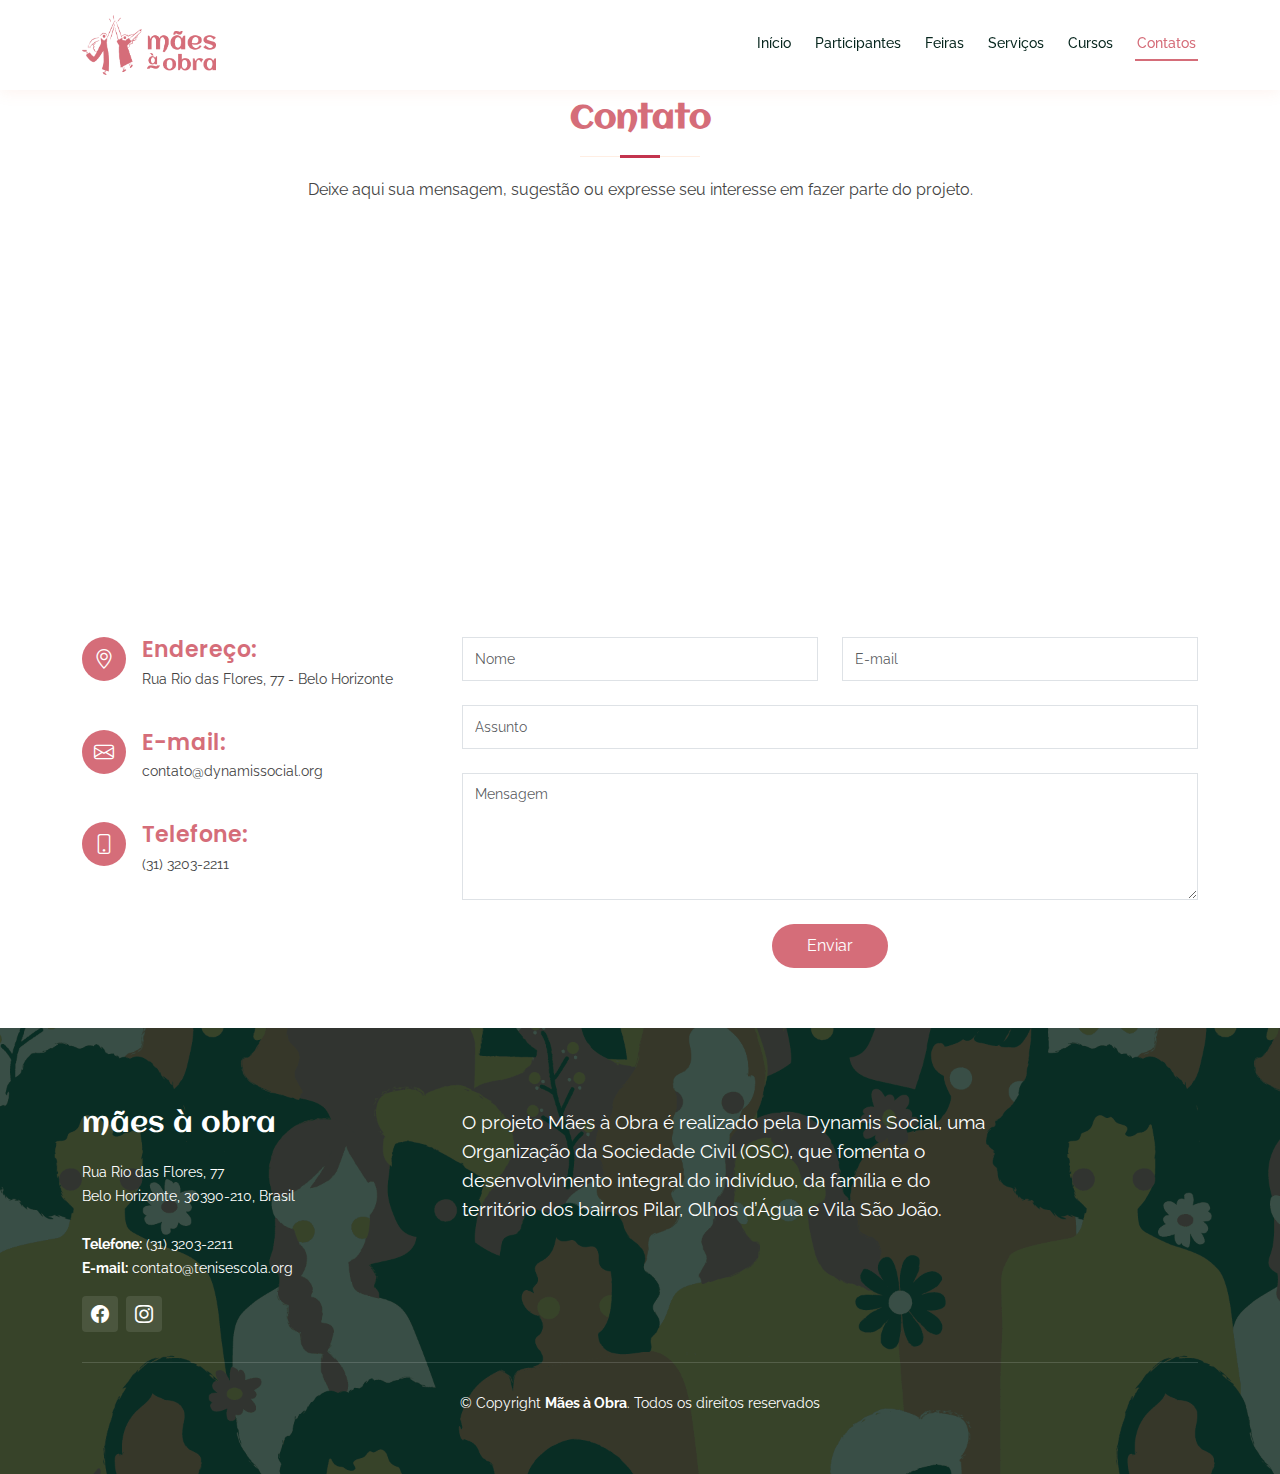
==== contatos.html @ 476159ba "Separando em páginas diferentes" ====
<!DOCTYPE html>
<html lang="en">

<head>
    <meta charset="utf-8">
    <meta content="width=device-width, initial-scale=1.0" name="viewport">

    <title>Mães à Obra</title>
    <meta content="" name="description">
    <meta content="" name="keywords">

    <!--IMAGEM DE PRÉ VISUALIZAÇÃO - META-tags OpenGraph-->
    <meta property="og:title" content="Mães à Obra" />
    <meta property="og:description"
        content="Somos um grupo de mulheres da região periférica de Belo Horizonte, que se uniram para criar produtos de gastronomia e artesanato" />
    <meta property="og:image" content="C:/ProjetosPHP/GIT_proj_maes_a_obra/assets/img/img-preview.jpg" />
    <meta property="og:url" content="C:/ProjetosPHP/GIT_proj_maes_a_obra/" />

    <!-- Favicons -->
    <link href="assets/img/favicon.png" rel="icon">
    <link href="assets/img/apple-touch-icon.png" rel="apple-touch-icon">

    <!-- Google Fonts -->
    <link rel="preconnect" href="https://fonts.googleapis.com">
    <link rel="preconnect" href="https://fonts.gstatic.com" crossorigin>
    <link
        href="https://fonts.googleapis.com/css?family=Open+Sans:300,300i,400,400i,600,600i,700,700i|Raleway:300,300i,400,400i,500,500i,600,600i,700,700i|Poppins:300,300i,400,400i,500,500i,600,600i,700,700i"
        rel="stylesheet">
    <link href="https://fonts.googleapis.com/css2?family=Aclonica&display=swap" rel="stylesheet">

    <!-- Vendor CSS Files -->
    <link href="assets/vendor/animate.css/animate.min.css" rel="stylesheet">
    <link href="assets/vendor/aos/aos.css" rel="stylesheet">
    <link href="assets/vendor/bootstrap/css/bootstrap.min.css" rel="stylesheet">
    <link href="assets/vendor/bootstrap-icons/bootstrap-icons.css" rel="stylesheet">
    <link href="assets/vendor/glightbox/css/glightbox.min.css" rel="stylesheet">
    <link href="assets/vendor/swiper/swiper-bundle.min.css" rel="stylesheet">

    <!-- Template Main CSS File -->
    <link href="assets/css/style.css" rel="stylesheet">

</head>

<body>


    <!-- ======= Header ======= -->
    <header id="header" class="">
        <div class="container d-flex align-items-center">

            <a href="index.html" class="logo me-auto"><img src="assets/img/logo.png" class="img-fluid"></a>

            <nav id="navbar" class="navbar order-last order-lg-0">
                <ul>
                    <li><a class="nav-link" href="index.html">Início</a></li>
                    <li><a class="nav-link" href="participantes.html">Participantes</a></li>
                    <li><a class="nav-link" href="feiras.html">Feiras</a></li>
                    <li><a class="nav-link" href="servicos.html">Serviços</a></li>
                    <li><a class="nav-link" href="cursos.html">Cursos</a></li>
                    <li><a class="nav-link active" href="contatos.html">Contatos</a></li>
                </ul>
                <i class="bi bi-list mobile-nav-toggle"></i>
            </nav>

        </div>
    </header>

    <main id="main">

        <!-- ======= Contatos Section ======= -->
        <section id="contatos" class="contatos">
            <div class="container">

                <div class="section-title">
                    <h2>Contato</h2>
                    <p>Deixe aqui sua mensagem, sugestão ou expresse seu interesse em fazer parte do projeto.</p>
                </div>
            </div>

            <div>
                <iframe style="border:0; width: 100%; height: 350px;"
                    src="https://www.google.com/maps/embed?pb=!1m18!1m12!1m3!1d3749.2425181381404!2d-43.9718204!3d-19.9983337!2m3!1f0!2f0!3f0!3m2!1i1024!2i768!4f13.1!3m3!1m2!1s0xa6bd120eecb1a5%3A0xe00b773ea09db73e!2sRua%20Rio%20das%20Flores%2C%2077%20-%20Pilar%2C%20Belo%20Horizonte%20-%20MG%2C%2030390-210%2C%20Brazil!5e0!3m2!1sen!2sau!4v1718687405241!5m2!1sen!2sau"
                    frameborder="0" allowfullscreen></iframe>
            </div>

            <div class="container">
                <div class="row mt-5">

                    <div class="col-lg-4">
                        <div class="info">
                            <div class="address">
                                <i class="bi bi-geo-alt"></i>
                                <h4>Endereço:</h4>
                                <p>Rua Rio das Flores, 77 - Belo Horizonte</p>
                            </div>

                            <div class="email">
                                <i class="bi bi-envelope"></i>
                                <h4>E-mail:</h4>
                                <p>contato@dynamissocial.org</p>
                            </div>

                            <div class="phone">
                                <i class="bi bi-phone"></i>
                                <h4>Telefone:</h4>
                                <p>(31) 3203-2211</p>
                            </div>

                        </div>

                    </div>

                    <div class="col-lg-8 mt-5 mt-lg-0">

                        <form action="forms/contact.php" method="post" role="form" class="php-email-form">
                            <div class="row">
                                <div class="col-md-6 form-group">
                                    <input type="text" name="name" class="form-control" id="name" placeholder="Nome"
                                        required>
                                </div>
                                <div class="col-md-6 form-group mt-3 mt-md-0">
                                    <input type="email" class="form-control" name="email" id="email"
                                        placeholder="E-mail" required>
                                </div>
                            </div>
                            <div class="form-group mt-3">
                                <input type="text" class="form-control" name="subject" id="subject"
                                    placeholder="Assunto" required>
                            </div>
                            <div class="form-group mt-3">
                                <textarea class="form-control" name="message" rows="5" placeholder="Mensagem"
                                    required></textarea>
                            </div>
                            <div class="my-3">
                                <div class="loading">Loading</div>
                                <div class="error-message"></div>
                                <div class="sent-message">Your message has been sent. Thank you!</div>
                            </div>
                            <div class="text-center"><button type="submit">Enviar</button></div>
                        </form>

                    </div>

                </div>

            </div>
        </section>


    </main><!-- End #main -->


    <!-- ======= Footer ======= -->
    <footer id="footer" class="footer">

        <div class="footer-content position-relative">
            <div class="container">
                <div class="row">

                    <div class="col-lg-4 col-md-6">
                        <div class="footer-info">
                            <h3>mães à obra</h3>
                            <p>
                                Rua Rio das Flores, 77 <br>
                                Belo Horizonte, 30390-210, Brasil<br><br>
                                <strong>Telefone:</strong> (31) 3203-2211<br>
                                <strong>E-mail:</strong> contato@tenisescola.org<br>
                            </p>
                            <div class="social-links d-flex mt-3">
                                <a href="#" class="d-flex align-items-center justify-content-center"><i
                                        class="bi bi-facebook"></i></a>
                                <a href="https://www.instagram.com/maesaobra_dynamis/"
                                    class="d-flex align-items-center justify-content-center"><i
                                        class="bi bi-instagram"></i></a>
                            </div>
                        </div>
                    </div><!-- End footer info column-->

                    <div class="col-lg-6 col-md-6">
                        <div class="footer-sentence">
                            <p>O projeto Mães à Obra é realizado pela Dynamis Social, uma Organização da Sociedade Civil
                                (OSC), que fomenta o desenvolvimento integral do indivíduo, da família e do território
                                dos bairros Pilar, Olhos d’Água e Vila São João.</p>
                            <!-- <h2>Acreditamos na transformação e na inclusão.</h2> -->
                        </div>
                    </div>


                </div>
            </div>
        </div>

        <div class="footer-legal text-center position-relative">
            <div class="container">
                <div class="copyright">
                    &copy; Copyright <strong><span>Mães à Obra</span></strong>. Todos os direitos reservados
                </div>
            </div>
        </div>

    </footer>

    <div id="preloader"></div>

    <a href="#" class="back-to-top d-flex align-items-center justify-content-center">
        <i class="bi bi-arrow-up-short"></i>
    </a>

    <!-- Vendor JS Files -->
    <script src="assets/vendor/bootstrap/js/bootstrap.bundle.min.js"></script>
    <script src="assets/vendor/glightbox/js/glightbox.min.js"></script>
    <script src="assets/vendor/swiper/swiper-bundle.min.js"></script>
    <script src="assets/vendor/php-email-form/validate.js"></script>
    <script src="assets/vendor/aos/aos.js"></script>

    <!-- Template Main JS File -->
    <script src="assets/js/main.js"></script>



</body>

</html>
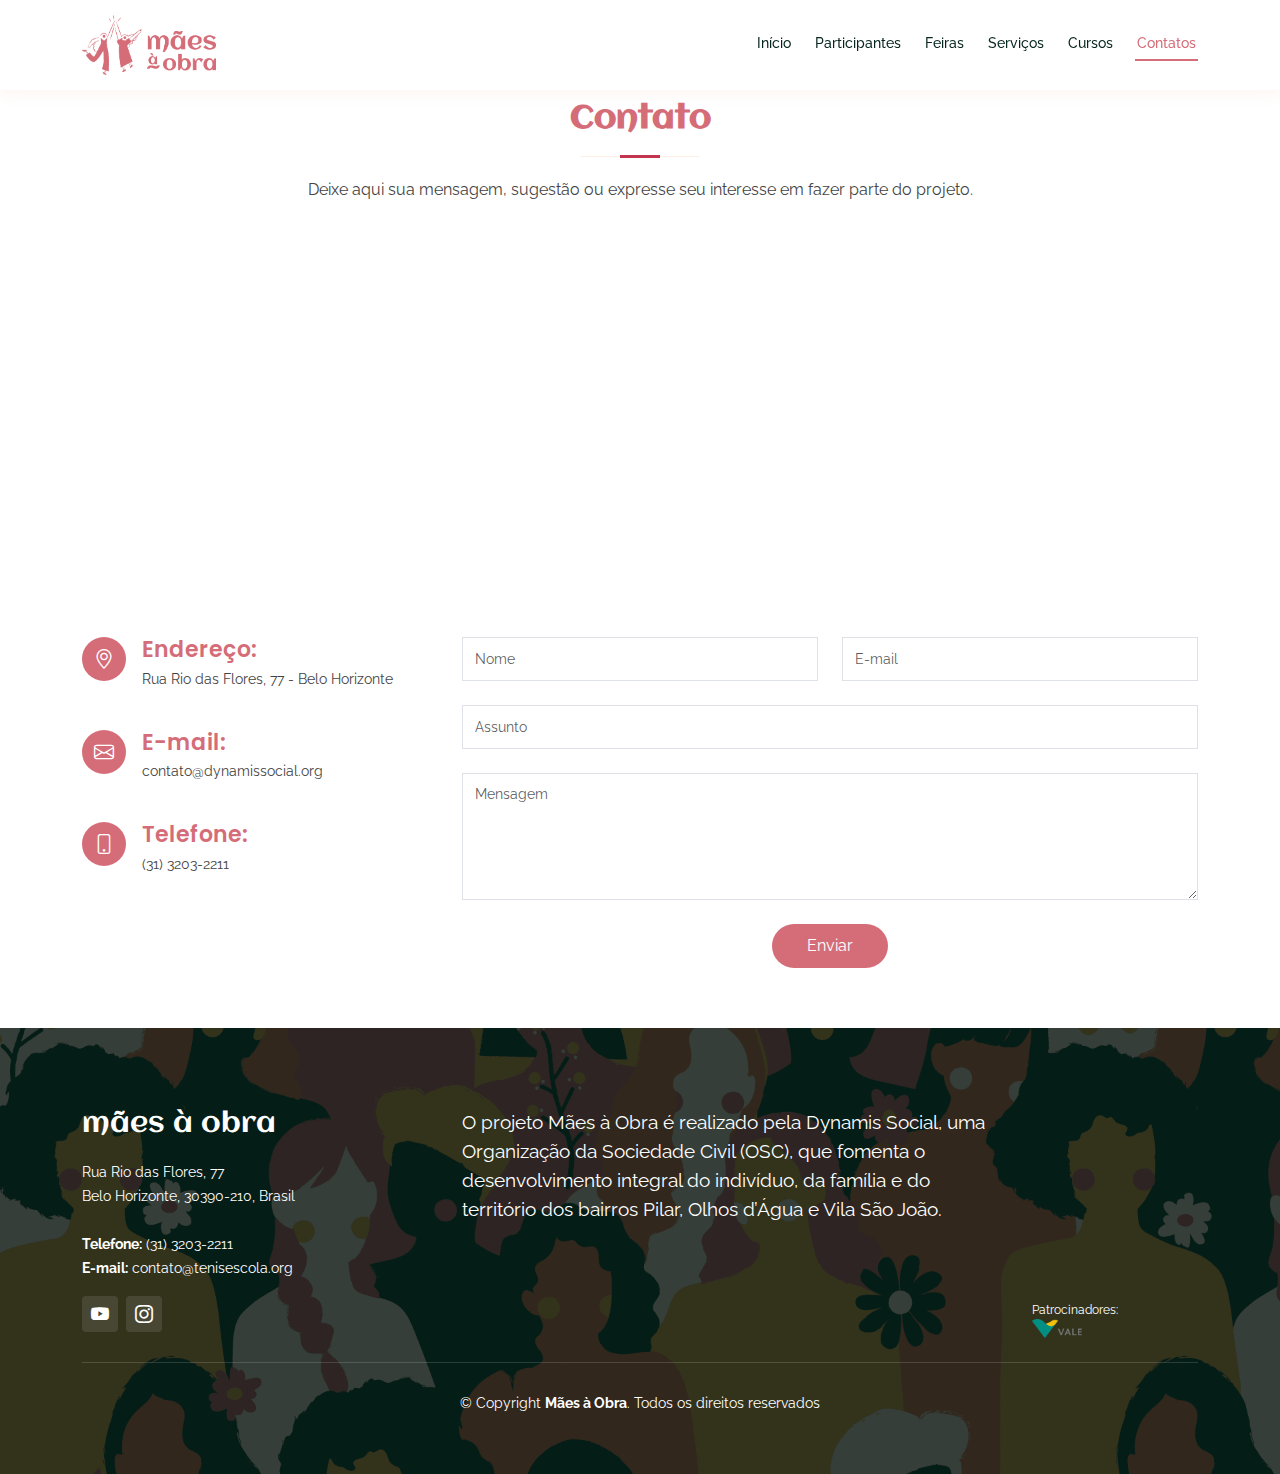
==== commit 27b5b06b: "Adicionando Patrocinador no rodapé" ====
--- a/contatos.html
+++ b/contatos.html
@@ -157,7 +157,7 @@
             <div class="container">
                 <div class="row">
 
-                    <div class="col-lg-4 col-md-6">
+                    <div class="col-lg-4 col-md-4">
                         <div class="footer-info">
                             <h3>mães à obra</h3>
                             <p>
@@ -167,8 +167,9 @@
                                 <strong>E-mail:</strong> contato@tenisescola.org<br>
                             </p>
                             <div class="social-links d-flex mt-3">
-                                <a href="#" class="d-flex align-items-center justify-content-center"><i
-                                        class="bi bi-facebook"></i></a>
+                                <a href="https://www.youtube.com/@dynamissocial"
+                                    class="d-flex align-items-center justify-content-center"><i
+                                        class="bi bi-youtube"></i></a>
                                 <a href="https://www.instagram.com/maesaobra_dynamis/"
                                     class="d-flex align-items-center justify-content-center"><i
                                         class="bi bi-instagram"></i></a>
@@ -181,8 +182,13 @@
                             <p>O projeto Mães à Obra é realizado pela Dynamis Social, uma Organização da Sociedade Civil
                                 (OSC), que fomenta o desenvolvimento integral do indivíduo, da família e do território
                                 dos bairros Pilar, Olhos d’Água e Vila São João.</p>
-                            <!-- <h2>Acreditamos na transformação e na inclusão.</h2> -->
                         </div>
+                    </div>
+
+                    <div class="col-lg-2 col-md-2 d-flex flex-column align-self-end">
+                        <small class="mb-0">Patrocinadores:</small>
+                        <img src="assets/img/patrocinadores/patrocinadores-1.png" alt="" class="img-fluid mb-4"
+                            width="50px" height="auto">
                     </div>
 
 
--- a/assets/css/style.css
+++ b/assets/css/style.css
@@ -986,7 +986,7 @@
 
 .footer:before {
   content: "";
-  background: rgba(7, 38, 30, 0.8);
+  background: rgba(2, 17, 14, 0.8);
   position: absolute;
   inset: 0;
 }
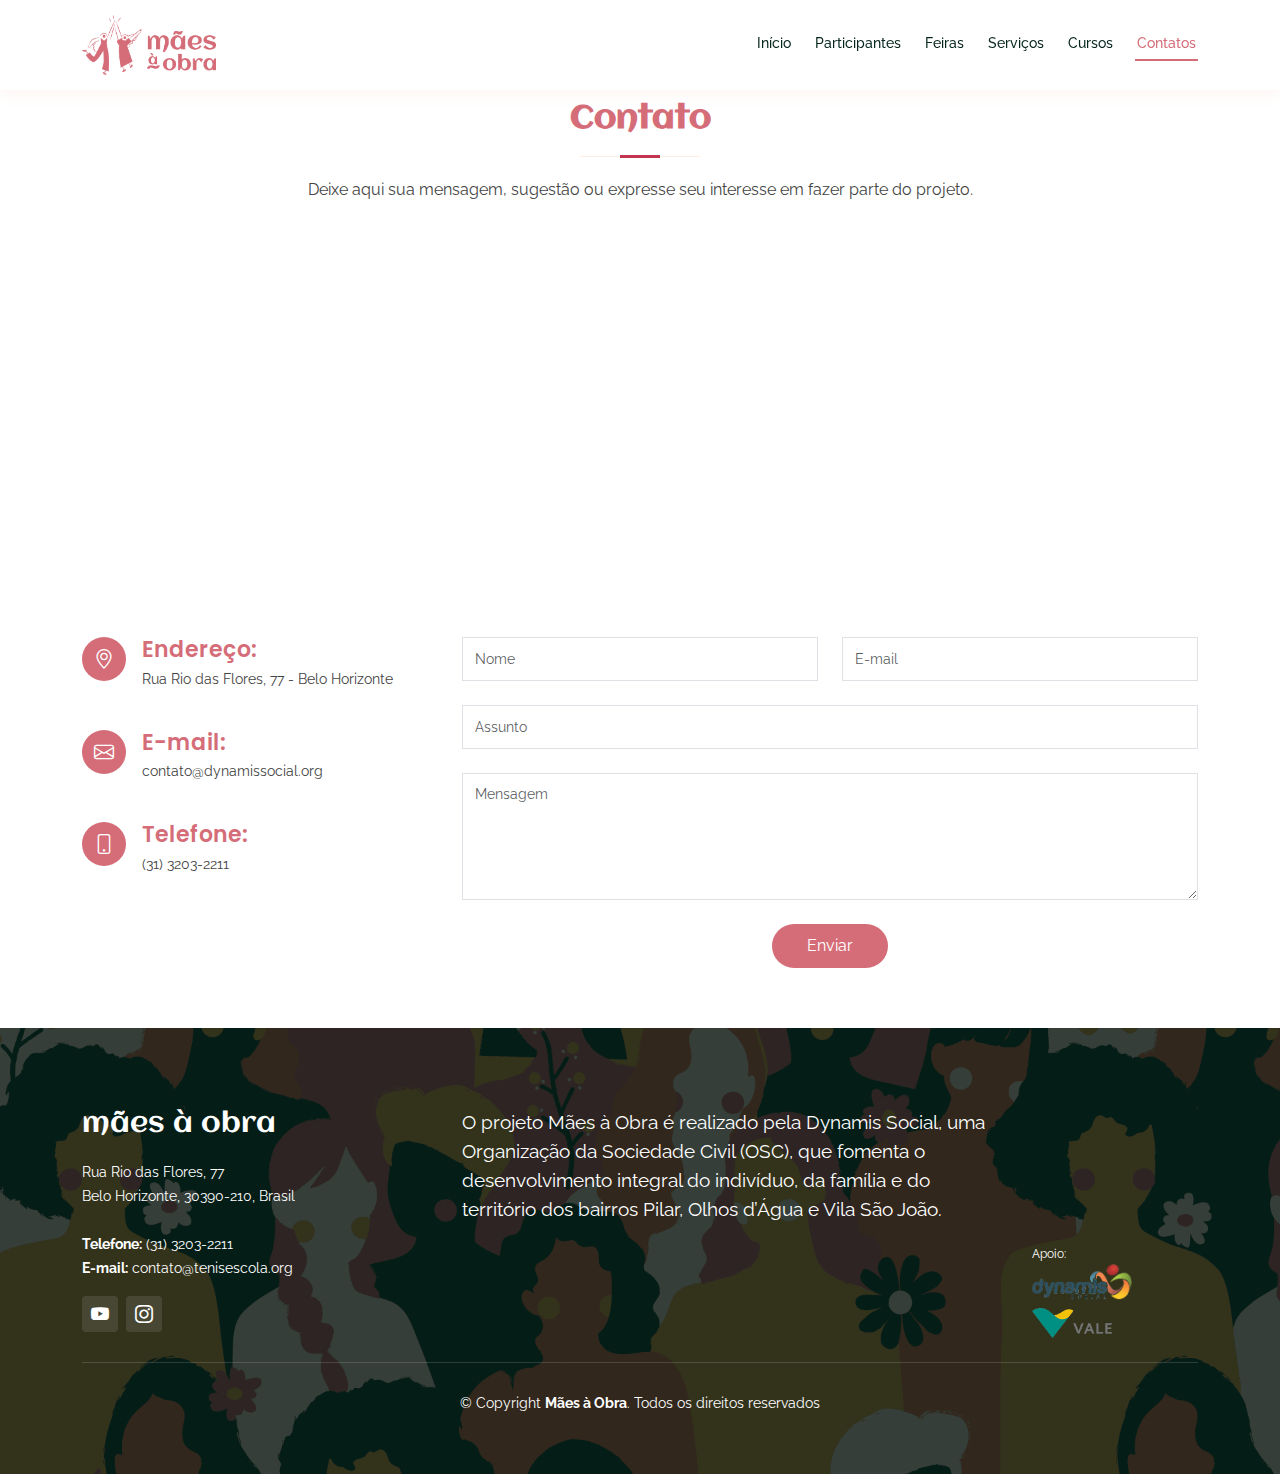
==== commit bf332634: "Adicionando imagem da Dynamis" ====
--- a/contatos.html
+++ b/contatos.html
@@ -186,9 +186,9 @@
                     </div>
 
                     <div class="col-lg-2 col-md-2 d-flex flex-column align-self-end">
-                        <small class="mb-0">Patrocinadores:</small>
-                        <img src="assets/img/patrocinadores/patrocinadores-1.png" alt="" class="img-fluid mb-4"
-                            width="50px" height="auto">
+                        <small class="mb-0">Apoio:</small>
+                        <img src="assets/img/patrocinadores/patrocinadores-1.png" class="img-fluid mb-2" width="100px" height="auto">
+                        <img src="assets/img/patrocinadores/patrocinadores-2.png" class="img-fluid mb-4" width="80px" height="auto">
                     </div>
 
 
--- a/assets/css/style.css
+++ b/assets/css/style.css
@@ -549,155 +549,14 @@
   --bs-tooltip-color: var(--bs-white);
 }
 
-/*--------------------------------------------------------------
-# participantes
---------------------------------------------------------------*/
-.participantes .tab-group{
-  overflow-x: hidden;
-  /* max-height: 250px; */
-}
-
-.participantes .nav-tabs {
-  border: 0;
-}
-
-.participantes .nav-link {
-  border: 0;
-  padding: 12px 15px 12px 0;
-  transition: 0.3s;
-  color: var(--color-emphasis-secondary);
-  border-radius: 0;
-  border-right: 2px solid #ebf1f6;
-  font-weight: 600;
-  font-size: 15px;
-}
-
-.participantes .nav-link:hover {
-  color: var(--color-emphasis-primary);
-}
-
-.participantes .nav-link.active {
-  color: var(--color-emphasis-primary);
-  border-color: var(--color-emphasis-primary);
-}
-
-.participantes .tab-pane.active {
-  animation: fadeIn 0.5s ease-out;
-}
-
-.participantes .title {
-  font-family: var(--font-logomarca);
-  font-weight: 400;
-  font-style: normal;
-  color: var(--color-emphasis-secondary);
-}
-
-.participantes .details h3 {
-  font-size: 26px;
-  font-weight: 600;
-  margin-bottom: 20px;
-  color: var(--color-emphasis-primary);
-  font-family: var(--font-secondary);
-}
-
-.participantes .details a{
-  transition: ease-in-out 0.3s;
-  display: flex;
-  align-items: center;
-  justify-content: center;
-  border-radius: 50px;
-  width: 32px;
-  height: 32px;
-  background: var(--color-emphasis-primary);
-  color: #fff;
-}
-
-.participantes .details a:hover{
-  background: var(--color-primary-ligth);
-  color: var(--color-emphasis-primary);
-}
-
-.participantes .details p {
-  color: #777777;
-}
-
-.participantes .details .citacao {
-  color: var(--color-emphasis-primary);
-  font-size: larger;
-}
-
-
-.participantes .details p:last-child {
-  margin-bottom: 0;
-}
-
-.participantes .details-img img{
-  border-radius: 200px;
-}
-
-.quote-icon-left {
-  color: color-mix(in srgb, var(--color-emphasis-primary), transparent 60%);
-  font-size: 36px;
-  line-height: 0;
-  display: inline-block;
-  left: -5px;
-  position: relative;
-}
-
-.quote-icon-right {
-  color: color-mix(in srgb, var(--color-emphasis-primary), transparent 60%);
-  font-size: 36px;
-  line-height: 0;
-  display: inline-block;
-  right: -5px;
-  position: relative;
-  top: 10px;
-  transform: scale(-1, -1);
-}
-
-.gallery .swiper-pagination {
-  margin-top: 20px;
-  position: relative;
-}
-
-.gallery .swiper-pagination .swiper-pagination-bullet-active{
-  background: var(--color-emphasis-primary); 
-}
-
-.gallery .swiper-slide-active {
-  text-align: center;
-}
-
-@media (min-width: 992px) {
-  .gallery .swiper-wrapper {
-    padding: 40px 0;
-  }
-
-  .gallery .swiper-slide-active {
-    border: 4px solid var(--color-emphasis-primary);
-    padding: 4px;
-    z-index: 1;
-    transform: scale(1.5);
-    transition: none;
-  }
-}
-
-@media (max-width: 992px) {
-  .participantes .nav-link {
-    border: 0;
-    padding: 15px;
-  }
-
-  .participantes .nav-link.active {
-    color: #fff;
-    background: var(--color-emphasis-primary);
-  }
-}
-
 
 /*--------------------------------------------------------------
 # servicos
 --------------------------------------------------------------*/
+.link-service{
+  cursor: pointer;
+  font-weight: bold;
+}
 .servicos .service-item {
   text-align: center;
   border: 1px solid color-mix(in srgb, var(--color-primary), transparent 85%);
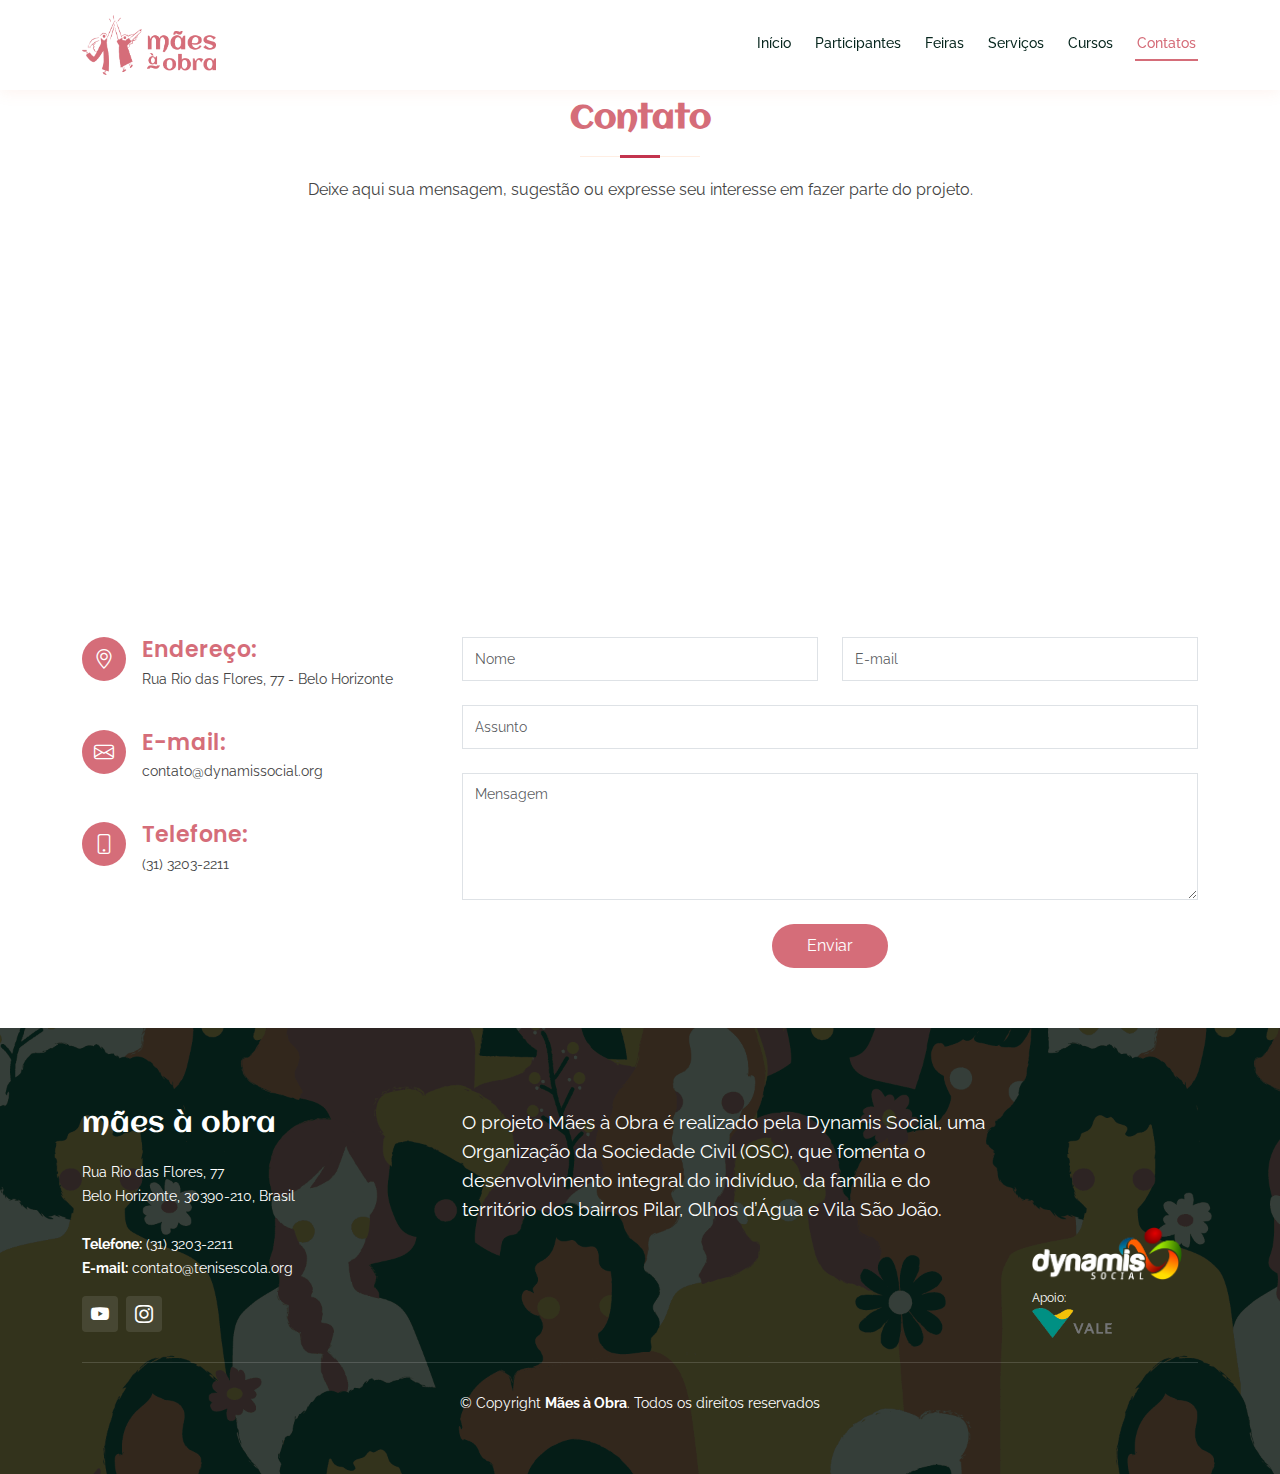
==== commit 2099ea21: "Ajuste logo dynamis no rodapé" ====
--- a/contatos.html
+++ b/contatos.html
@@ -186,8 +186,8 @@
                     </div>
 
                     <div class="col-lg-2 col-md-2 d-flex flex-column align-self-end">
-                        <small class="mb-0">Apoio:</small>
-                        <img src="assets/img/patrocinadores/patrocinadores-1.png" class="img-fluid mb-2" width="100px" height="auto">
+                        <img src="assets/img/patrocinadores/patrocinadores-1.png" class="img-fluid mb-2" width="150px" height="auto">
+                        <small class="mb-0">Apoio:</small>            
                         <img src="assets/img/patrocinadores/patrocinadores-2.png" class="img-fluid mb-4" width="80px" height="auto">
                     </div>
 
